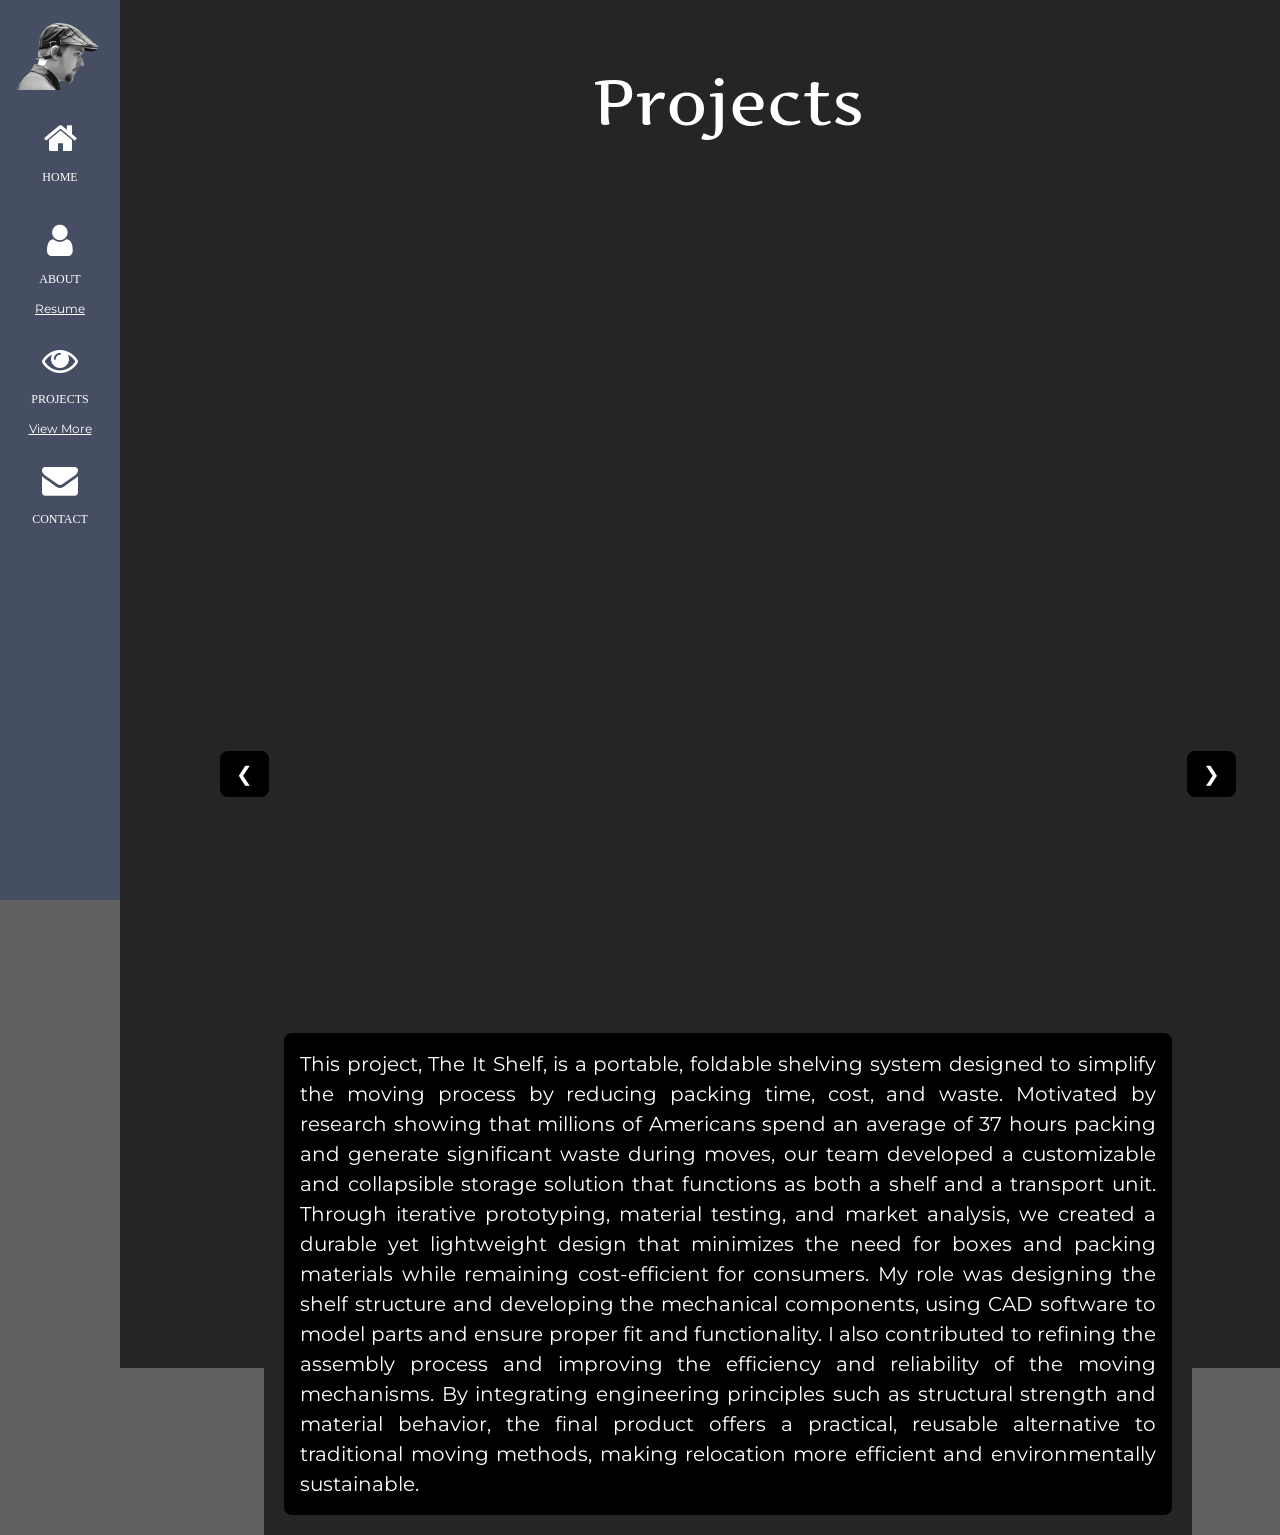
==== projects.html @ 91fd4bc4 "Update projects.html" ====
<!DOCTYPE html><!--
      ___           ___           ___            ___         ___           ___           ___           ___     
     /\  \         /\  \         /\  \          /\  \       /\  \         /\  \         /\  \         /\  \    
    /::\  \       /::\  \       /::\  \         \:\  \     /::\  \       /::\  \        \:\  \       /::\  \   
   /:/\:\  \     /:/\:\  \     /:/\:\  \    ___ /::\__\   /:/\:\  \     /:/\:\  \        \:\  \     /:/\ \  \  
  /::\~\:\  \   /::\~\:\  \   /:/  \:\  \  /\  /:/\/__/  /::\~\:\  \   /:/  \:\  \       /::\  \   _\:\~\ \  \ 
 /:/\:\ \:\__\ /:/\:\ \:\__\ /:/__/ \:\__\ \:\/:/  /    /:/\:\ \:\__\ /:/__/ \:\__\     /:/\:\__\ /\ \:\ \ \__\
 \/__\:\/:/  / \/_|::\/:/  / \:\  \ /:/  /  \::/  /     \:\~\:\ \/__/ \:\  \  \/__/    /:/  \/__/ \:\ \:\ \/__/
      \::/  /     |:|::/  /   \:\  /:/  /    \/__/       \:\ \:\__\    \:\  \         /:/  /       \:\ \:\__\  
       \/__/      |:|\/__/     \:\/:/  /                  \:\ \/__/     \:\  \        \/__/         \:\/:/  /  
                  |:|  |        \::/  /                    \:\__\        \:\__\                      \::/  /   
                   \|__|         \/__/                      \/__/         \/__/                       \/__/    
-->
<html>
<head>
<link rel="stylesheet" href="mystyles.css">
<link rel="icon" type="image/x-icon" href="Pictures/icon.ico">
<title>Ben Hackl's Portfolio</title>
<meta charset="UTF-8">
<meta name="viewport" content="width=device-width, initial-scale=1">
<link rel="stylesheet" href="https://www.w3schools.com/w3css/4/w3.css">
<link rel="stylesheet" href="https://fonts.googleapis.com/css?family=Montserrat">
<link rel="stylesheet" href="https://fonts.googleapis.com/css?family=Artifika">
<link rel="stylesheet" href="https://cdnjs.cloudflare.com/ajax/libs/font-awesome/4.7.0/css/font-awesome.min.css">
<style>
.w3-sidebar a {
  font-family: "Montserrat", sans-serif !important;
  text-transform: none; /* Prevents unwanted caps */
  letter-spacing: normal;
}
      /* Add this inside your <style> tag */
@media only screen and (max-width: 600px) {
  .w3-jumbo {
    font-size: 24px !important;
  }
  #main {
    margin-left: 0 !important; /* Ensures content fills the width */
  }
}
      /* Update your CSS to handle the slider height */
.w3-content.w3-display-container {
  height: auto !important;
  max-height: 820px;
}
.mySlides {
  display: none;
}
.mySlides img {
  width: 100%;
  height: 100%;
  object-fit: cover;
}
body, h1,h2,h3,h4,h5,h6 {font-family: "Montserrat", sans-serif}
.w3-row-padding img {margin-bottom: 12px}
/* Set the width of the sidebar to 120px */
.w3-sidebar {
  width: 120px;
  background-color: #464e63;
  overflow-x: hidden;
}
/* Add a left margin to the "page content" that matches the width of the sidebar (120px) */
#main {margin-left: 120px}
/* Remove margins from "page content" on small screens */
@media only screen and (max-width: 600px) {#main {margin-left: 0}}
</style>
<body class="w3-dark-grey" style="font-size:20px">

<!-- Icon Bar (Sidebar - hidden on small screens) -->
<nav class="w3-sidebar w3-bar-block w3-small w3-hide-small w3-center">
  <br>
  <img src="Pictures/Headshot.png" 
     onmouseover="this.src='Pictures/iseeyou.png'; this.style.marginLeft='20px'" 
     onmouseout="this.src='Pictures/Headshot.png'; this.style.marginLeft='10px'" 
     style="width:90%; filter: grayscale(100%) brightness(1.4); margin-left:10px; display:block;">
  <br>
      
  <a href="https://bhackl.com/#home" class="w3-bar-item w3-button w3-padding-large w3-hover-black">
    <i class="fa fa-home w3-xxlarge"></i>
    <p>HOME</p>
  </a>
      
<div onclick="window.location.href='https://bhackl.com/#about';" 
     class="w3-bar-item w3-button w3-padding-large w3-hover-black" 
     style="cursor: pointer;">
  
  <i class="fa fa-user w3-xxlarge"></i>
  <p>ABOUT</p>
  
  <a href="resume" 
     onclick="event.stopPropagation();"
     class="w3-hover-text-blue"
     style="display: block; font-size: 12px; text-decoration: underline; color: inherit;">
     Resume
  </a>
</div>
      
<div onclick="window.location.href='https://bhackl.com/#projects';" 
     class="w3-bar-item w3-button w3-padding-large w3-hover-black" 
     style="cursor: pointer;">
  
  <i class="fa fa-eye w3-xxlarge"></i>
  <p>PROJECTS</p>
  
  <a href="projects" 
     onclick="event.stopPropagation();"
     class="w3-hover-text-blue"
     style="display: block; font-size: 12px; text-decoration: underline; color: inherit;">
     View More
  </a>
      
</div>
      
  <a href="https://bhackl.com/#contact" class="w3-bar-item w3-button w3-padding-large w3-hover-black">
    <i class="fa fa-envelope w3-xxlarge"></i>
    <p>CONTACT</p>
  </a>
</nav>

<!-- Navbar on small screens (Hidden on medium and large screens) -->
<div class="w3-top w3-hide-large w3-hide-medium" id="myNavbar">
  <div class="w3-bar w3-black w3-opacity w3-hover-opacity-off w3-center w3-small">
    <a href="https://bhackl.com/#home" class="w3-bar-item w3-button" style="width:25% !important">HOME</a>
    <a href="resume" class="w3-bar-item w3-button" style="width:25% !important">RESUME</a>
    <a href="projects" class="w3-bar-item w3-button" style="width:25% !important">PROJECTS</a>
  </div>
</div>

<!-- Header -->
<div class="w3-padding-large" id="main">
  <header class="w3-container w3-padding-32 w3-center">
    <h1 class="w3-jumbo w3-text-white" style="font-family: 'Artifika', sans-serif; font-size: 92px;">
        Projects
    </h1>
  </header>
<div class="w3-padding-32">
  <div class="w3-content w3-display-container" style="max-width:1600px; min-height:1100px;">

    <div class="mySlides">
      <iframe src="https://docs.google.com/presentation/d/e/2PACX-1vTqyf_e5ar7ewSqUTETJFBhNm7Z_B4Qv1H5ju4ACgDCUxGR7vFj--e-m-dB_Hvz8AzfCIABthcEF_2Y/pubembed?start=true&loop=true&delayms=6000" frameborder="0" width="100%" height="760.688" allowfullscreen="true" mozallowfullscreen="true" webkitallowfullscreen="true">
      </iframe>
      <div class="w3-round-large w3-container w3-padding-16 w3-black" style="text-align:justify; width:100%;">
        This project, The It Shelf, is a portable, foldable shelving system designed to simplify the moving process by reducing packing time, cost, and waste. Motivated by research showing that millions of Americans spend an average of 37 hours packing and generate significant waste during moves, our team developed a customizable and collapsible storage solution that functions as both a shelf and a transport unit. Through iterative prototyping, material testing, and market analysis, we created a durable yet lightweight design that minimizes the need for boxes and packing materials while remaining cost-efficient for consumers. My role was designing the shelf structure and developing the mechanical components, using CAD software to model parts and ensure proper fit and functionality. I also contributed to refining the assembly process and improving the efficiency and reliability of the moving mechanisms. By integrating engineering principles such as structural strength and material behavior, the final product offers a practical, reusable alternative to traditional moving methods, making relocation more efficient and environmentally sustainable.
      </div>
    </div>

    <div class="mySlides">
      <iframe width="100%" height="760.688" src="https://www.youtube.com/embed/Cp3Eyqh7R9k?si=rcbnzDl6bDqPJhyT" title="YouTube video player" frameborder="0" allow="accelerometer; autoplay; clipboard-write; encrypted-media; gyroscope; picture-in-picture; web-share" referrerpolicy="strict-origin-when-cross-origin" allowfullscreen>
      </iframe>
      <div class="w3-round-large w3-container w3-padding-16 w3-black" style="text-align:justify; width:100%;">
      My Club, Gold Rush Robotics, at UNCC competed in IEEE SoutheastCon 2026 Hardware Competition. 
      The Competition required teams to design an autonomous robot and optional UAV to complete space-themed tasks like rescuing AstroDucks, restoring antennas, and communicating data within a timed match. 
      Teams earn points by efficiently completing these tasks on a structured playing field, emphasizing engineering design, autonomy, and problem-solving under competition constraints. 
      My role in this event was the head and only member of the mechanical engineering team, I CADed most of the robot and oversaw the design and manufacturing of all parts. I also taught new members CAD and manufacturing techniques as the main purpose of our club is to teach.
      </div>
    </div>
        
    <div class="mySlides">
      <img src="Pictures/project_cryptex.png" style="width:100%; display:block;">
      <div class="w3-round-large w3-container w3-padding-16 w3-black" style="text-align:justify; width:100%;">
        Cryptex with Floating Civil War Minie Ball Lorem ipsum dolor sit amet, consectetur adipiscing elit. Sed gravida sed sem sit amet gravida. Duis ut lectus in ligula placerat lacinia. Nullam congue urna id ipsum volutpat pharetra. Cras vel fermentum est. Donec nec velit nibh. Maecenas a velit mollis, aliquam dolor et, luctus urna. Maecenas condimentum sapien suscipit elit tempor tempor. Etiam dictum mi mi, non ornare lacus mattis vel. Donec placerat egestas dui non congue. Suspendisse risus mauris, iaculis quis viverra eget, ultricies sit amet nisl. Sed ante lectus, egestas vel orci ut, tempor aliquet nibh. Praesent vestibulum, nisl a dignissim gravida, dolor erat maximus mi, quis ullamcorper nisl ipsum vel diam. In non suscipit tellus.
      </div>
    </div>

    <div class="mySlides">
      <img src="Pictures/project_lamp.png" style="width:100%; display:block;">
      <div class="w3-round-large w3-container w3-padding-16 w3-black" style="text-align:justify; width:100%;">
        Project 4 – Short description here
      </div>
    </div>
        
    <div class="mySlides">
      <img src="Pictures/project_watch.png" style="width:100%; display:block;">
      <div class="w3-round-large w3-container w3-padding-16 w3-black" style="text-align:justify; width:100%;">
        Project 5 – Short description here
      </div>
    </div>
        
    <div class="mySlides">
      <img src="Pictures/project_game.png" style="width:100%; display:block;">
      <div class="w3-round-large w3-container w3-padding-16 w3-black" style="text-align:justify; width:100%;">
        Project 6 – Short description here
      </div>
    </div>
        
    <div class="mySlides">
      <img src="Pictures/project_drone.png" style="width:100%; display:block;">
      <div class="w3-round-large w3-container w3-padding-16 w3-black" style="text-align:justify; width:100%;">
        Project 7 – Short description here
      </div>
    </div>
        
    <div class="mySlides">
      <img src="Pictures/project_toiletries.png" style="width:100%; display:block;">
      <div class="w3-round-large w3-container w3-padding-16 w3-black" style="text-align:justify; width:100%;">
        Project 8 – Short description here
      </div>
    </div>
        
    <div class="mySlides">
      <img src="Pictures/project_deardorff.png" style="width:100%; display:block;">
      <div class="w3-round-large w3-container w3-padding-16 w3-black" style="text-align:justify; width:100%;">
        Project 9 – Short description here
      </div>
    </div>
        
    <div class="mySlides">
      <img src="Pictures/project_watch.png" style="width:100%; display:block;">
      <div class="w3-round-large w3-container w3-padding-16 w3-black" style="text-align:justify; width:100%;">
        Project 10 – Short description here
      </div>
    </div>

    <button class="w3-round-large w3-button w3-black w3-display-left" onclick="plusDivs(-1)">❮</button>
    <button class="w3-round-large w3-button w3-black w3-display-right" onclick="plusDivs(1)">❯</button>
  </div>
</div>
</div>
<!-- Scripts -->
      <!-- Slide Script -->
      <script>
      let slideIndex = 1;
      showDivs(slideIndex);
      
      function plusDivs(n) {
        showDivs(slideIndex += n);
      }
      
      function showDivs(n) {
        let i;
        let x = document.getElementsByClassName("mySlides");
        
        if (n > x.length) {slideIndex = 1}
        if (n < 1) {slideIndex = x.length}
        
        for (i = 0; i < x.length; i++) {
          x[i].style.display = "none";  
        }
        
        x[slideIndex-1].style.display = "block";  
      }
      </script>
</body>
</html>
---- mystyles.css ----
body{
    background-color: rgb(25, 25, 25);
    margin: 0px;
    padding: 0px;
}
h1 {
    color:rgb(0, 0, 0);
    text-align: center;
    font-family: 'fantasy';
}
p {
    color:rgb(255, 255, 255);
    text-align: center;
    font-family: 'Trebuchet MS';
}
div {
    background-color: rgb(37, 37, 37);
    width: 95%;;
    margin:auto;
    justify-content: left;
    color:beige;
    padding: 20px;
}
img {
    display:block;
    margin:auto;
}
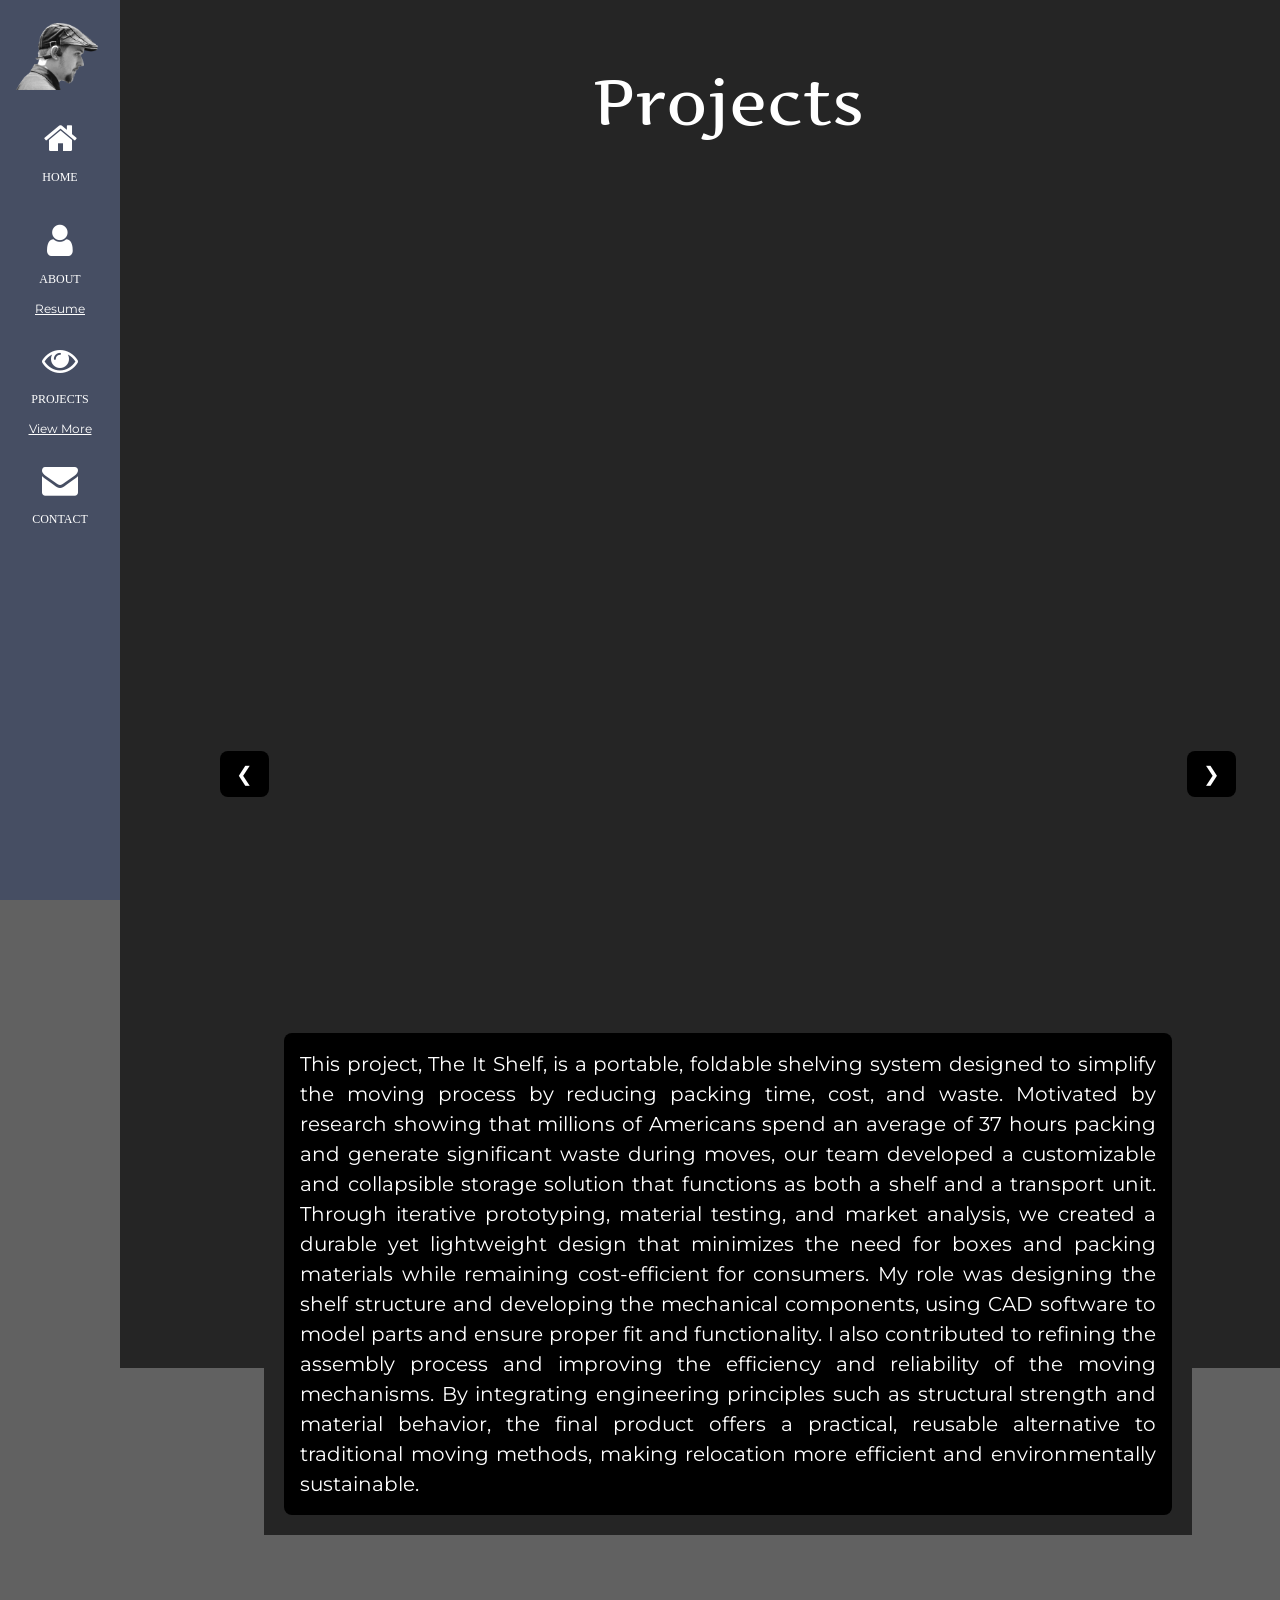
==== commit 40ea8072: "Update projects.html" ====
--- a/projects.html
+++ b/projects.html
@@ -160,21 +160,22 @@
         Cryptex with Floating Civil War Minie Ball Lorem ipsum dolor sit amet, consectetur adipiscing elit. Sed gravida sed sem sit amet gravida. Duis ut lectus in ligula placerat lacinia. Nullam congue urna id ipsum volutpat pharetra. Cras vel fermentum est. Donec nec velit nibh. Maecenas a velit mollis, aliquam dolor et, luctus urna. Maecenas condimentum sapien suscipit elit tempor tempor. Etiam dictum mi mi, non ornare lacus mattis vel. Donec placerat egestas dui non congue. Suspendisse risus mauris, iaculis quis viverra eget, ultricies sit amet nisl. Sed ante lectus, egestas vel orci ut, tempor aliquet nibh. Praesent vestibulum, nisl a dignissim gravida, dolor erat maximus mi, quis ullamcorper nisl ipsum vel diam. In non suscipit tellus.
       </div>
     </div>
-
+        
+    <div class="mySlides">
+      <iframe src="https://docs.google.com/presentation/d/e/2PACX-1vSsi2NeJcVVEsoO48JZ3kJIdGr9ctLFqBDFqUcGqLDcoaGvh6SlgjEDqX5-hXA7E8phRfIdnMCWkl4l/pubembed?start=true&loop=true&delayms=6000" frameborder="0" width="100%" height="760.688" allowfullscreen="true" mozallowfullscreen="true" webkitallowfullscreen="true">
+      </iframe>
+      <div class="w3-round-large w3-container w3-padding-16 w3-black" style="text-align:justify; width:100%;">
+        Project 5 – Short description here
+      </div>
+    </div>
+      
     <div class="mySlides">
       <img src="Pictures/project_lamp.png" style="width:100%; display:block;">
       <div class="w3-round-large w3-container w3-padding-16 w3-black" style="text-align:justify; width:100%;">
-        Project 4 – Short description here
-      </div>
-    </div>
-        
-    <div class="mySlides">
-      <img src="Pictures/project_watch.png" style="width:100%; display:block;">
-      <div class="w3-round-large w3-container w3-padding-16 w3-black" style="text-align:justify; width:100%;">
         Project 5 – Short description here
       </div>
     </div>
-        
+  
     <div class="mySlides">
       <img src="Pictures/project_game.png" style="width:100%; display:block;">
       <div class="w3-round-large w3-container w3-padding-16 w3-black" style="text-align:justify; width:100%;">
@@ -215,6 +216,7 @@
   </div>
 </div>
 </div>
+<embed src="http://www.bhackl.com" style="width:500px; height: 300px;">
 <!-- Scripts -->
       <!-- Slide Script -->
       <script>
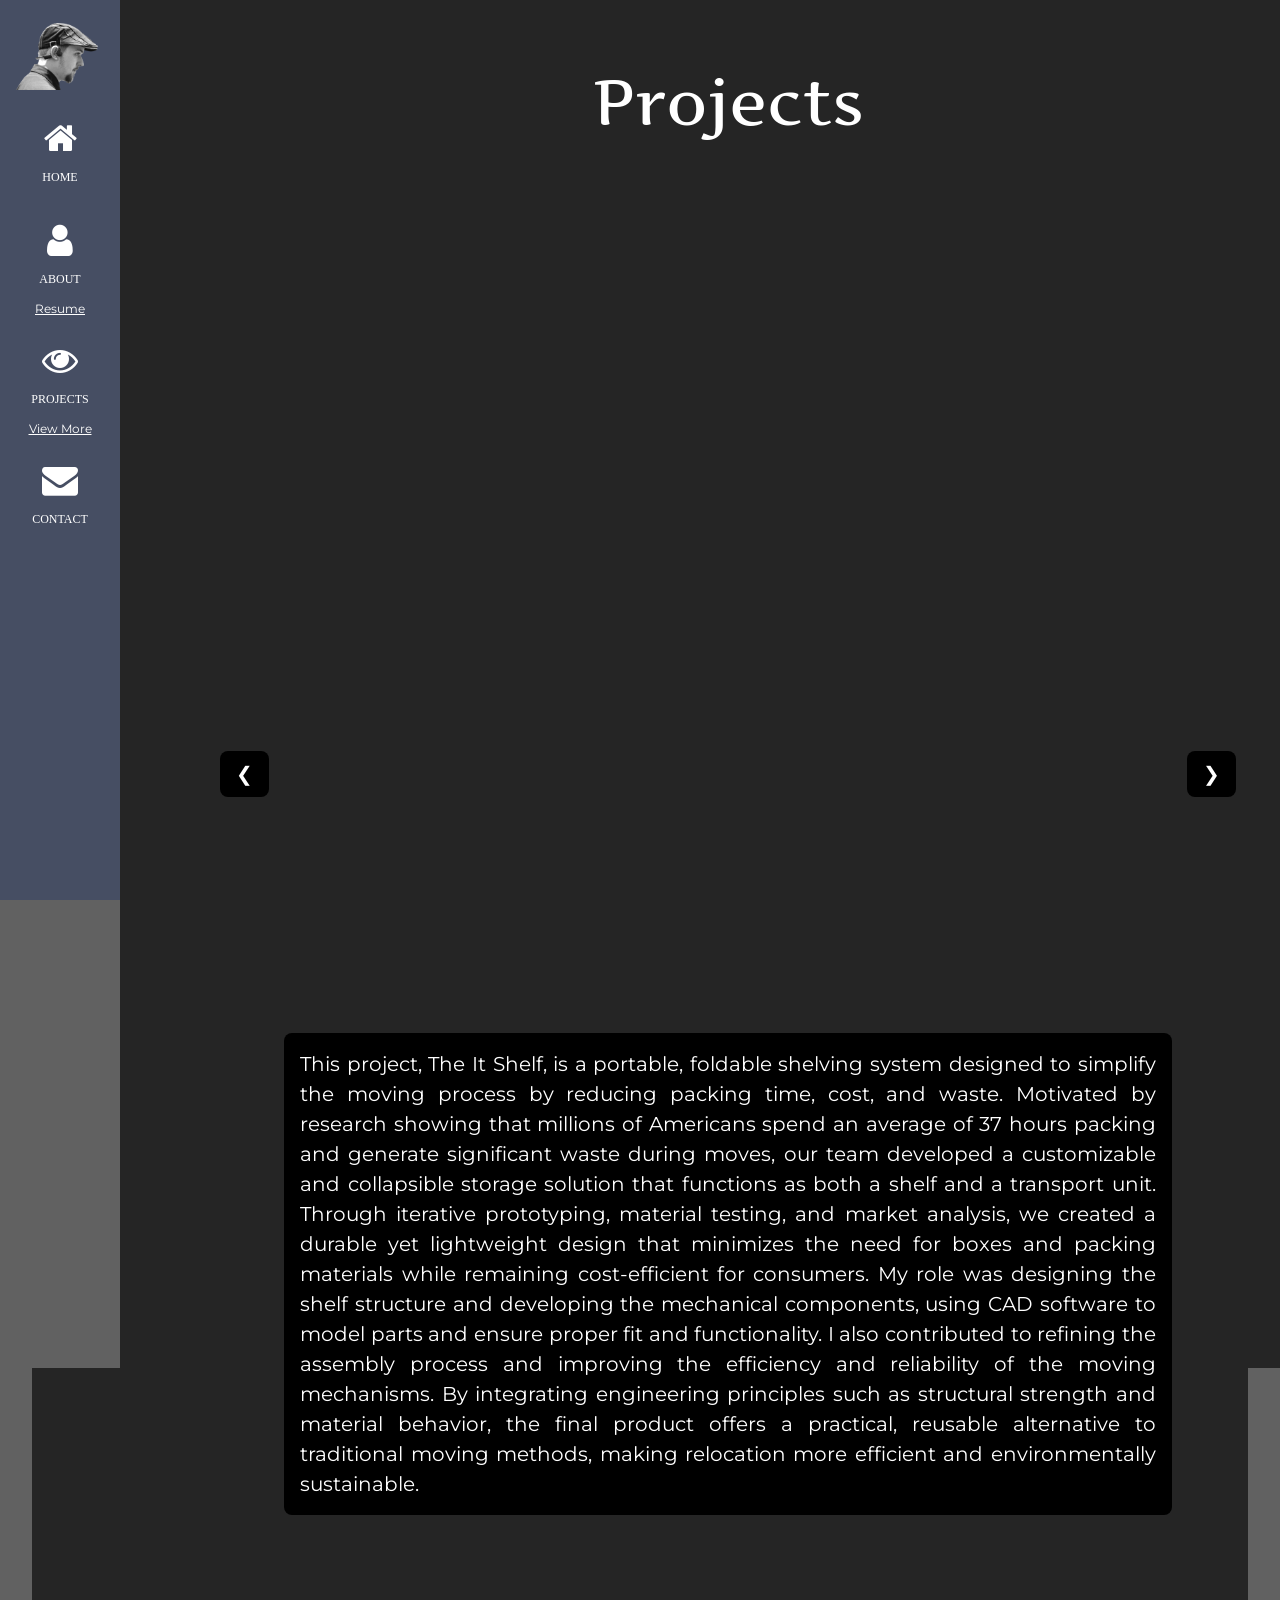
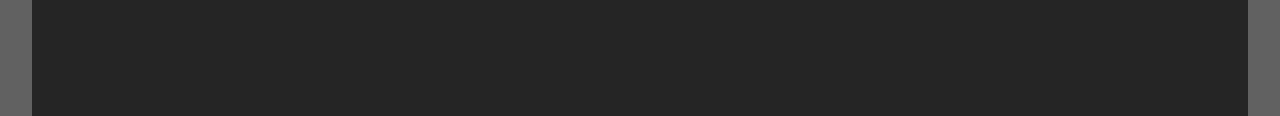
==== commit 42f32bf9: "Update projects.html" ====
--- a/projects.html
+++ b/projects.html
@@ -216,7 +216,9 @@
   </div>
 </div>
 </div>
-<embed src="http://www.bhackl.com" style="width:500px; height: 300px;">
+<div>
+      <embed src="http://www.bhackl.com" style="width:500px; height: 300px;">
+</div>
 <!-- Scripts -->
       <!-- Slide Script -->
       <script>
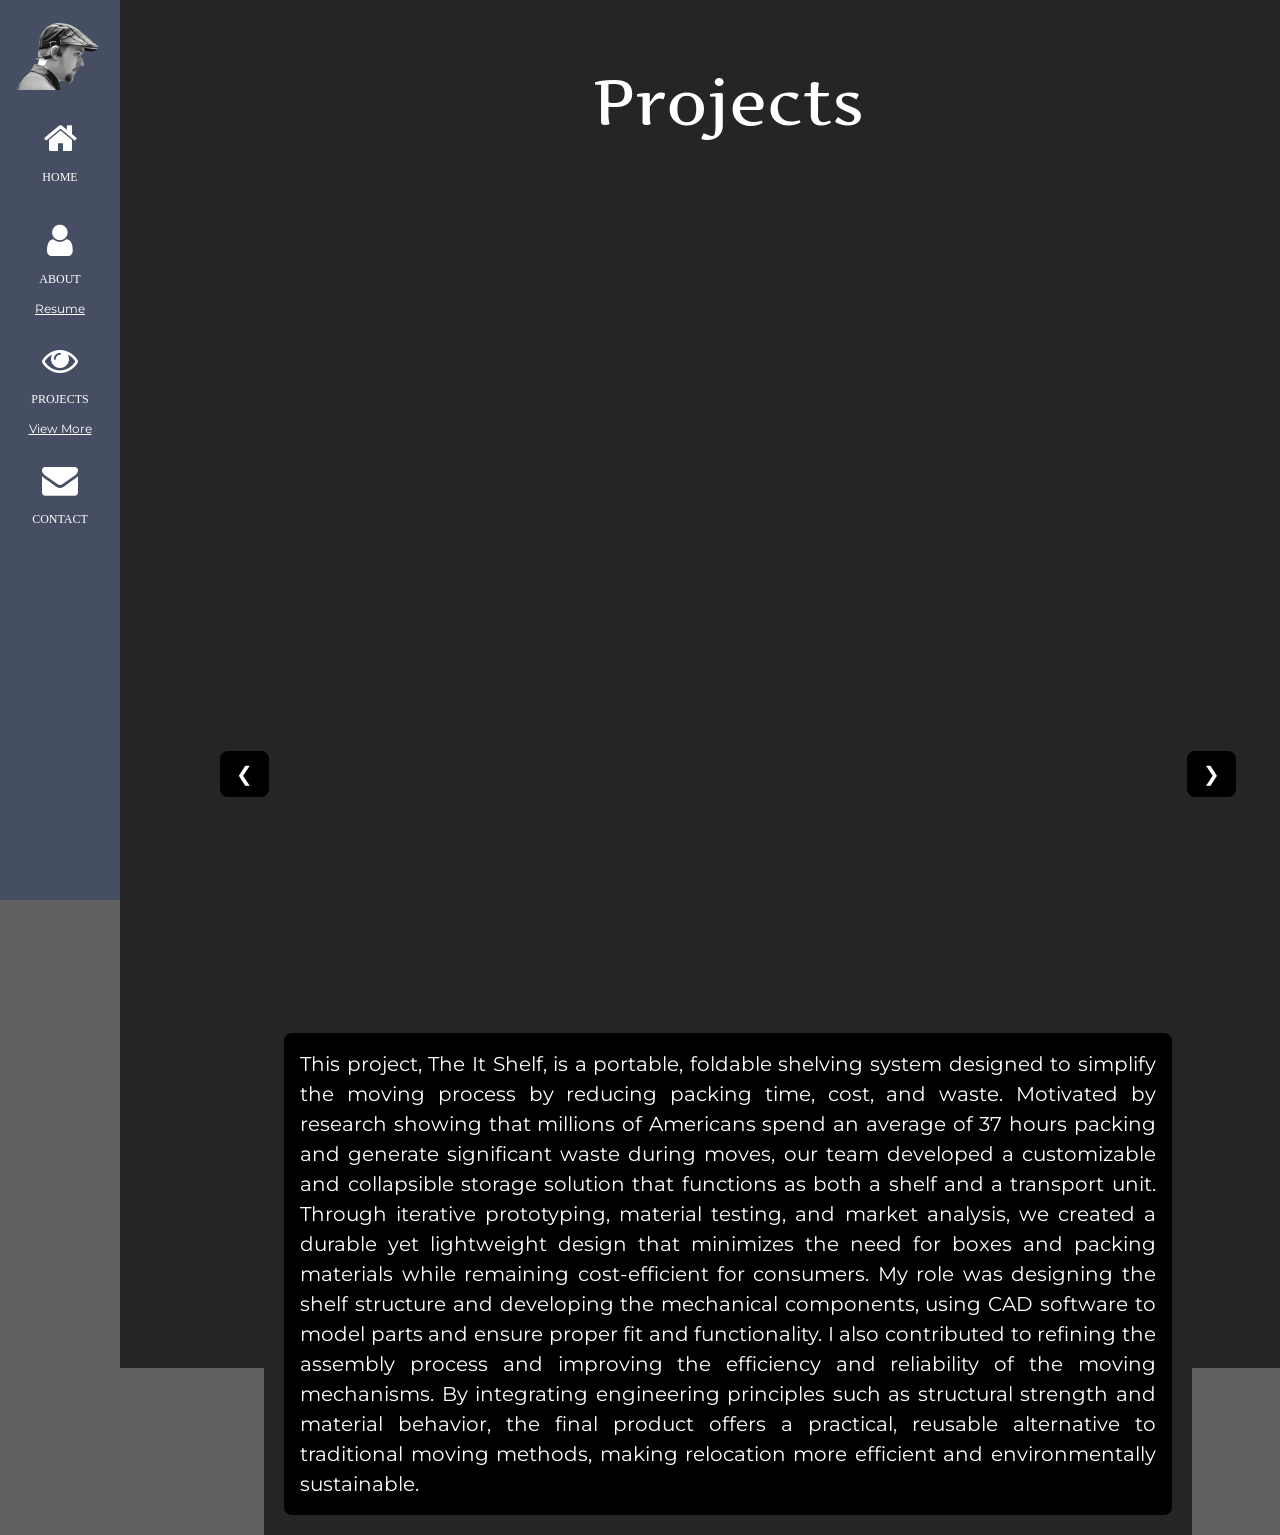
==== commit 2c9e9168: "Update projects.html" ====
--- a/projects.html
+++ b/projects.html
@@ -170,42 +170,42 @@
     </div>
       
     <div class="mySlides">
+      <img src="Pictures/project_wallet.png" style="width:100%; display:block;">
+      <div class="w3-round-large w3-container w3-padding-16 w3-black" style="text-align:justify; width:100%;">
+        Project 5 – Short description here
+      </div>
+    </div>
+  
+    <div class="mySlides">
+      <img src="Pictures/project_game.png" style="width:100%; display:block;">
+      <div class="w3-round-large w3-container w3-padding-16 w3-black" style="text-align:justify; width:100%;">
+        Project 6 – Short description here
+      </div>
+    </div>
+        
+    <div class="mySlides">
+      <img src="Pictures/project_drone.png" style="width:100%; display:block;">
+      <div class="w3-round-large w3-container w3-padding-16 w3-black" style="text-align:justify; width:100%;">
+        Project 7 – Short description here
+      </div>
+    </div>
+        
+    <div class="mySlides">
+      <img src="Pictures/project_toiletries.png" style="width:100%; display:block;">
+      <div class="w3-round-large w3-container w3-padding-16 w3-black" style="text-align:justify; width:100%;">
+        Project 8 – Short description here
+      </div>
+    </div>
+        
+    <div class="mySlides">
+      <img src="Pictures/project_deardorff.png" style="width:100%; display:block;">
+      <div class="w3-round-large w3-container w3-padding-16 w3-black" style="text-align:justify; width:100%;">
+        Project 9 – Short description here
+      </div>
+    </div>
+        
+    <div class="mySlides">
       <img src="Pictures/project_lamp.png" style="width:100%; display:block;">
-      <div class="w3-round-large w3-container w3-padding-16 w3-black" style="text-align:justify; width:100%;">
-        Project 5 – Short description here
-      </div>
-    </div>
-  
-    <div class="mySlides">
-      <img src="Pictures/project_game.png" style="width:100%; display:block;">
-      <div class="w3-round-large w3-container w3-padding-16 w3-black" style="text-align:justify; width:100%;">
-        Project 6 – Short description here
-      </div>
-    </div>
-        
-    <div class="mySlides">
-      <img src="Pictures/project_drone.png" style="width:100%; display:block;">
-      <div class="w3-round-large w3-container w3-padding-16 w3-black" style="text-align:justify; width:100%;">
-        Project 7 – Short description here
-      </div>
-    </div>
-        
-    <div class="mySlides">
-      <img src="Pictures/project_toiletries.png" style="width:100%; display:block;">
-      <div class="w3-round-large w3-container w3-padding-16 w3-black" style="text-align:justify; width:100%;">
-        Project 8 – Short description here
-      </div>
-    </div>
-        
-    <div class="mySlides">
-      <img src="Pictures/project_deardorff.png" style="width:100%; display:block;">
-      <div class="w3-round-large w3-container w3-padding-16 w3-black" style="text-align:justify; width:100%;">
-        Project 9 – Short description here
-      </div>
-    </div>
-        
-    <div class="mySlides">
-      <img src="Pictures/project_watch.png" style="width:100%; display:block;">
       <div class="w3-round-large w3-container w3-padding-16 w3-black" style="text-align:justify; width:100%;">
         Project 10 – Short description here
       </div>
@@ -215,9 +215,6 @@
     <button class="w3-round-large w3-button w3-black w3-display-right" onclick="plusDivs(1)">❯</button>
   </div>
 </div>
-</div>
-<div>
-      <embed src="http://www.bhackl.com" style="width:500px; height: 300px;">
 </div>
 <!-- Scripts -->
       <!-- Slide Script -->
